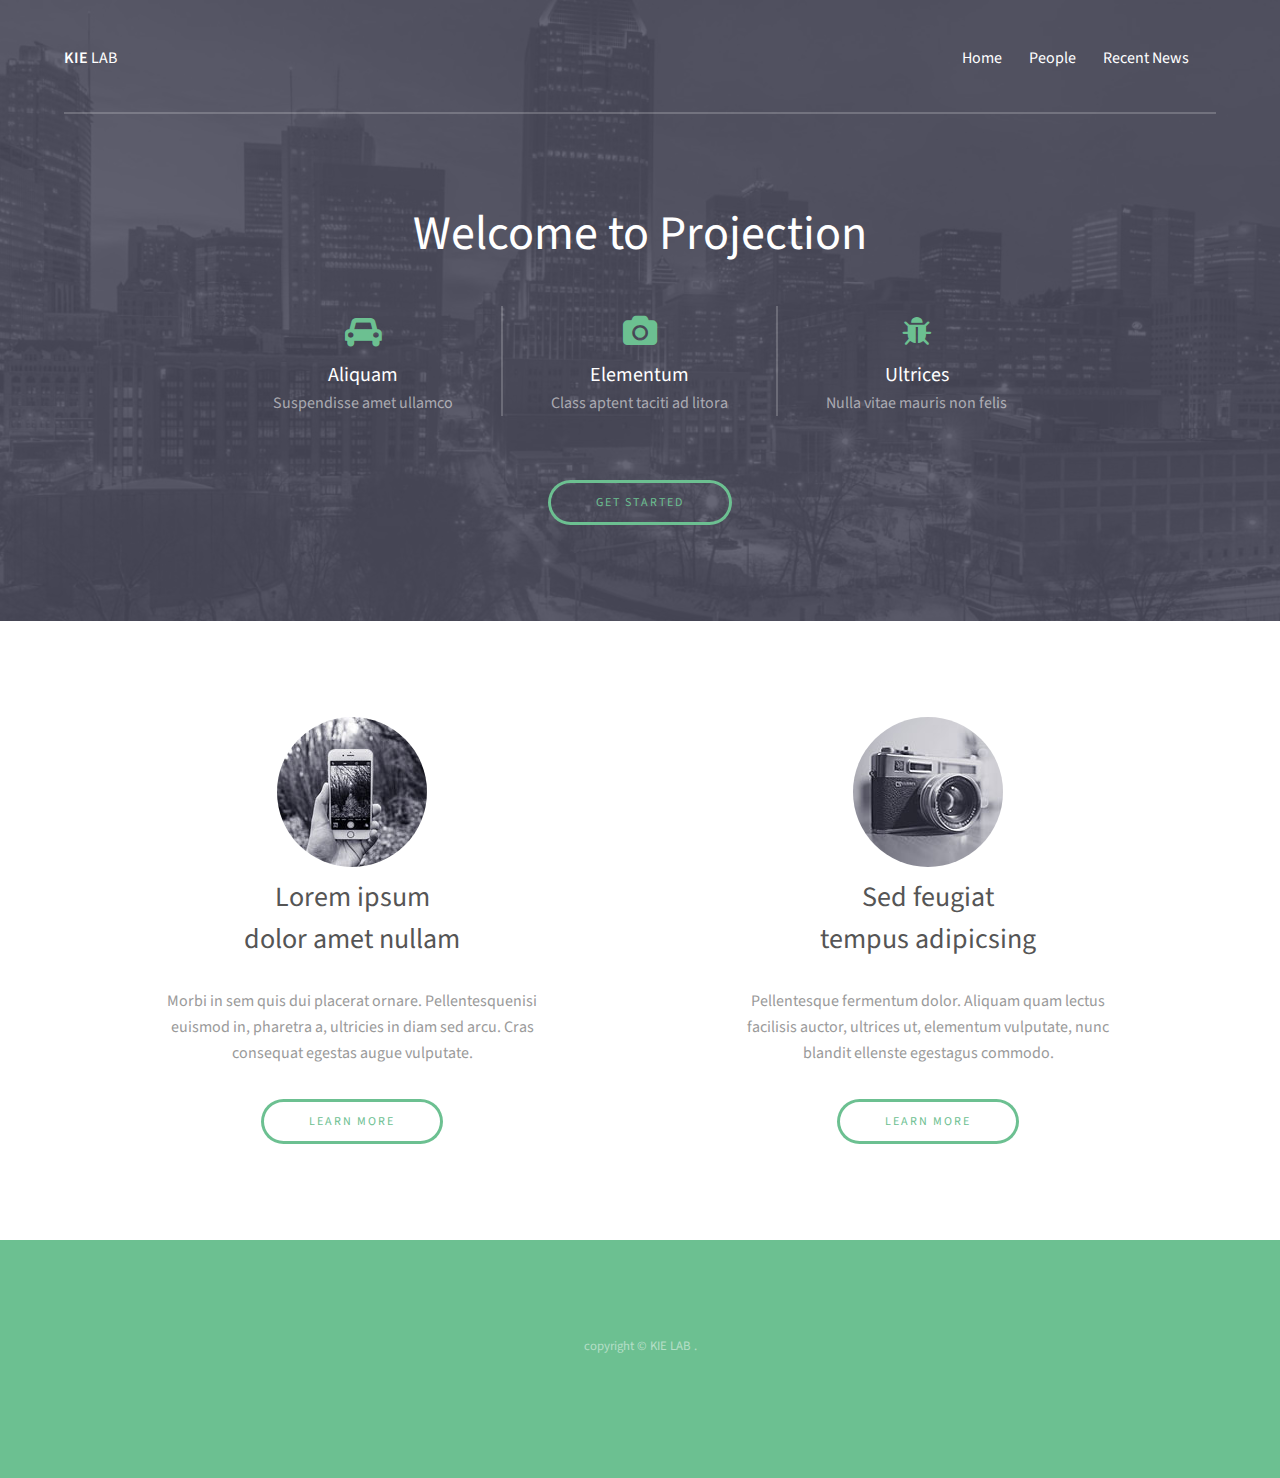
==== index.html @ b47447ee "first commit" ====
<!DOCTYPE HTML>
<!--
	Projection by TEMPLATED
	templated.co @templatedco
	Released for free under the Creative Commons Attribution 3.0 license (templated.co/license)
-->
<html>
	<head>
		<title>Projection by TEMPLATED</title>
		<meta charset="utf-8" />
		<meta name="viewport" content="width=device-width, initial-scale=1" />
		<link rel="stylesheet" href="assets/css/main.css" />
	</head>
	<body>

		<!-- Header -->
			<header id="header">
				<div class="inner">
					<a href="index.html" class="logo"><strong>KIE</strong> LAB</a>
					<nav id="nav">
						<a href="index.html">Home</a>
						<a href="generic.html">People</a>
						<a href="elements.html">Recent News</a>
						<a href="elements.html"></a>
					</nav>
					<a href="#navPanel" class="navPanelToggle"><span class="fa fa-bars"></span></a>
				</div>
			</header>

		<!-- Banner -->
			<section id="banner">
				<div class="inner">
					<header>
						<h1>Welcome to Projection</h1>
					</header>

					<div class="flex ">

						<div>
							<span class="icon fa-car"></span>
							<h3>Aliquam</h3>
							<p>Suspendisse amet ullamco</p>
						</div>

						<div>
							<span class="icon fa-camera"></span>
							<h3>Elementum</h3>
							<p>Class aptent taciti ad litora</p>
						</div>

						<div>
							<span class="icon fa-bug"></span>
							<h3>Ultrices</h3>
							<p>Nulla vitae mauris non felis</p>
						</div>

					</div>

					<footer>
						<a href="#" class="button">Get Started</a>
					</footer>
				</div>
			</section>


		<!-- Three -->
			<section id="three" class="wrapper align-center">
				<div class="inner">
					<div class="flex flex-2">
						<article>
							<div class="image round">
								<img src="images/pic01.jpg" alt="Pic 01" />
							</div>
							<header>
								<h3>Lorem ipsum<br /> dolor amet nullam</h3>
							</header>
							<p>Morbi in sem quis dui placerat ornare. Pellentesquenisi<br />euismod in, pharetra a, ultricies in diam sed arcu. Cras<br />consequat  egestas augue vulputate.</p>
							<footer>
								<a href="#" class="button">Learn More</a>
							</footer>
						</article>
						<article>
							<div class="image round">
								<img src="images/pic02.jpg" alt="Pic 02" />
							</div>
							<header>
								<h3>Sed feugiat<br /> tempus adipicsing</h3>
							</header>
							<p>Pellentesque fermentum dolor. Aliquam quam lectus<br />facilisis auctor, ultrices ut, elementum vulputate, nunc<br /> blandit ellenste egestagus commodo.</p>
							<footer>
								<a href="#" class="button">Learn More</a>
							</footer>
						</article>
					</div>
				</div>
			</section>

		<!-- Footer -->
			<footer id="footer">
				<div class="inner">
					<div class="copyright">
						copyright &copy; KIE LAB </a>.
					</div>

				</div>
			</footer>

		<!-- Scripts -->
			<script src="assets/js/jquery.min.js"></script>
			<script src="assets/js/skel.min.js"></script>
			<script src="assets/js/util.js"></script>
			<script src="assets/js/main.js"></script>

	</body>
</html>
---- assets/css/main.css ----
@charset "UTF-8";
@import url(font-awesome.min.css);
@import "https://fonts.googleapis.com/css?family=Source+Sans+Pro:300,400,600";

/*
	Projection by TEMPLATED
	templated.co @templatedco
	Released for free under the Creative Commons Attribution 3.0 license (templated.co/license)
*/

/* Reset */

	html, body, div, span, applet, object, iframe, h1, h2, h3, h4, h5, h6, p, blockquote, pre, a, abbr, acronym, address, big, cite, code, del, dfn, em, img, ins, kbd, q, s, samp, small, strike, strong, sub, sup, tt, var, b, u, i, center, dl, dt, dd, ol, ul, li, fieldset, form, label, legend, table, caption, tbody, tfoot, thead, tr, th, td, article, aside, canvas, details, embed, figure, figcaption, footer, header, hgroup, menu, nav, output, ruby, section, summary, time, mark, audio, video {
		margin: 0;
		padding: 0;
		border: 0;
		font-size: 100%;
		font: inherit;
		vertical-align: baseline;
	}

	article, aside, details, figcaption, figure, footer, header, hgroup, menu, nav, section {
		display: block;
	}

	body {
		line-height: 1;
	}

	ol, ul {
		list-style: none;
	}

	blockquote, q {
		quotes: none;
	}

	blockquote:before, blockquote:after, q:before, q:after {
		content: '';
		content: none;
	}

	table {
		border-collapse: collapse;
		border-spacing: 0;
	}

	body {
		-webkit-text-size-adjust: none;
	}

/* Box Model */

	*, *:before, *:after {
		-moz-box-sizing: border-box;
		-webkit-box-sizing: border-box;
		box-sizing: border-box;
	}

/* Containers */

	.container {
		margin-left: auto;
		margin-right: auto;
	}

	.container.\31 25\25 {
		width: 100%;
		max-width: 100em;
		min-width: 80em;
	}

	.container.\37 5\25 {
		width: 60em;
	}

	.container.\35 0\25 {
		width: 40em;
	}

	.container.\32 5\25 {
		width: 20em;
	}

	.container {
		width: 80em;
	}

	@media screen and (max-width: 1680px) {

		.container.\31 25\25 {
			width: 100%;
			max-width: 100em;
			min-width: 80em;
		}

		.container.\37 5\25 {
			width: 60em;
		}

		.container.\35 0\25 {
			width: 40em;
		}

		.container.\32 5\25 {
			width: 20em;
		}

		.container {
			width: 80em;
		}

	}

	@media screen and (max-width: 1280px) {

		.container.\31 25\25 {
			width: 100%;
			max-width: 81.25em;
			min-width: 65em;
		}

		.container.\37 5\25 {
			width: 48.75em;
		}

		.container.\35 0\25 {
			width: 32.5em;
		}

		.container.\32 5\25 {
			width: 16.25em;
		}

		.container {
			width: 65em;
		}

	}

	@media screen and (max-width: 980px) {

		.container.\31 25\25 {
			width: 100%;
			max-width: 112.5%;
			min-width: 90%;
		}

		.container.\37 5\25 {
			width: 67.5%;
		}

		.container.\35 0\25 {
			width: 45%;
		}

		.container.\32 5\25 {
			width: 22.5%;
		}

		.container {
			width: 90%;
		}

	}

	@media screen and (max-width: 736px) {

		.container.\31 25\25 {
			width: 100%;
			max-width: 112.5%;
			min-width: 90%;
		}

		.container.\37 5\25 {
			width: 67.5%;
		}

		.container.\35 0\25 {
			width: 45%;
		}

		.container.\32 5\25 {
			width: 22.5%;
		}

		.container {
			width: 90% !important;
		}

	}

	@media screen and (max-width: 480px) {

		.container.\31 25\25 {
			width: 100%;
			max-width: 112.5%;
			min-width: 90%;
		}

		.container.\37 5\25 {
			width: 67.5%;
		}

		.container.\35 0\25 {
			width: 45%;
		}

		.container.\32 5\25 {
			width: 22.5%;
		}

		.container {
			width: 90% !important;
		}

	}

/* Grid */

	.row {
		border-bottom: solid 1px transparent;
		-moz-box-sizing: border-box;
		-webkit-box-sizing: border-box;
		box-sizing: border-box;
	}

	.row > * {
		float: left;
		-moz-box-sizing: border-box;
		-webkit-box-sizing: border-box;
		box-sizing: border-box;
	}

	.row:after, .row:before {
		content: '';
		display: block;
		clear: both;
		height: 0;
	}

	.row.uniform > * > :first-child {
		margin-top: 0;
	}

	.row.uniform > * > :last-child {
		margin-bottom: 0;
	}

	.row.\30 \25 > * {
		padding: 0 0 0 0em;
	}

	.row.\30 \25 {
		margin: 0 0 -1px 0em;
	}

	.row.uniform.\30 \25 > * {
		padding: 0em 0 0 0em;
	}

	.row.uniform.\30 \25 {
		margin: 0em 0 -1px 0em;
	}

	.row > * {
		padding: 0 0 0 2em;
	}

	.row {
		margin: 0 0 -1px -2em;
	}

	.row.uniform > * {
		padding: 2em 0 0 2em;
	}

	.row.uniform {
		margin: -2em 0 -1px -2em;
	}

	.row.\32 00\25 > * {
		padding: 0 0 0 4em;
	}

	.row.\32 00\25 {
		margin: 0 0 -1px -4em;
	}

	.row.uniform.\32 00\25 > * {
		padding: 4em 0 0 4em;
	}

	.row.uniform.\32 00\25 {
		margin: -4em 0 -1px -4em;
	}

	.row.\31 50\25 > * {
		padding: 0 0 0 3em;
	}

	.row.\31 50\25 {
		margin: 0 0 -1px -3em;
	}

	.row.uniform.\31 50\25 > * {
		padding: 3em 0 0 3em;
	}

	.row.uniform.\31 50\25 {
		margin: -3em 0 -1px -3em;
	}

	.row.\35 0\25 > * {
		padding: 0 0 0 1em;
	}

	.row.\35 0\25 {
		margin: 0 0 -1px -1em;
	}

	.row.uniform.\35 0\25 > * {
		padding: 1em 0 0 1em;
	}

	.row.uniform.\35 0\25 {
		margin: -1em 0 -1px -1em;
	}

	.row.\32 5\25 > * {
		padding: 0 0 0 0.5em;
	}

	.row.\32 5\25 {
		margin: 0 0 -1px -0.5em;
	}

	.row.uniform.\32 5\25 > * {
		padding: 0.5em 0 0 0.5em;
	}

	.row.uniform.\32 5\25 {
		margin: -0.5em 0 -1px -0.5em;
	}

	.\31 2u, .\31 2u\24 {
		width: 100%;
		clear: none;
		margin-left: 0;
	}

	.\31 1u, .\31 1u\24 {
		width: 91.6666666667%;
		clear: none;
		margin-left: 0;
	}

	.\31 0u, .\31 0u\24 {
		width: 83.3333333333%;
		clear: none;
		margin-left: 0;
	}

	.\39 u, .\39 u\24 {
		width: 75%;
		clear: none;
		margin-left: 0;
	}

	.\38 u, .\38 u\24 {
		width: 66.6666666667%;
		clear: none;
		margin-left: 0;
	}

	.\37 u, .\37 u\24 {
		width: 58.3333333333%;
		clear: none;
		margin-left: 0;
	}

	.\36 u, .\36 u\24 {
		width: 50%;
		clear: none;
		margin-left: 0;
	}

	.\35 u, .\35 u\24 {
		width: 41.6666666667%;
		clear: none;
		margin-left: 0;
	}

	.\34 u, .\34 u\24 {
		width: 33.3333333333%;
		clear: none;
		margin-left: 0;
	}

	.\33 u, .\33 u\24 {
		width: 25%;
		clear: none;
		margin-left: 0;
	}

	.\32 u, .\32 u\24 {
		width: 16.6666666667%;
		clear: none;
		margin-left: 0;
	}

	.\31 u, .\31 u\24 {
		width: 8.3333333333%;
		clear: none;
		margin-left: 0;
	}

	.\31 2u\24 + *,
	.\31 1u\24 + *,
	.\31 0u\24 + *,
	.\39 u\24 + *,
	.\38 u\24 + *,
	.\37 u\24 + *,
	.\36 u\24 + *,
	.\35 u\24 + *,
	.\34 u\24 + *,
	.\33 u\24 + *,
	.\32 u\24 + *,
	.\31 u\24 + * {
		clear: left;
	}

	.\-11u {
		margin-left: 91.66667%;
	}

	.\-10u {
		margin-left: 83.33333%;
	}

	.\-9u {
		margin-left: 75%;
	}

	.\-8u {
		margin-left: 66.66667%;
	}

	.\-7u {
		margin-left: 58.33333%;
	}

	.\-6u {
		margin-left: 50%;
	}

	.\-5u {
		margin-left: 41.66667%;
	}

	.\-4u {
		margin-left: 33.33333%;
	}

	.\-3u {
		margin-left: 25%;
	}

	.\-2u {
		margin-left: 16.66667%;
	}

	.\-1u {
		margin-left: 8.33333%;
	}

	@media screen and (max-width: 1680px) {

		.row > * {
			padding: 0 0 0 2em;
		}

		.row {
			margin: 0 0 -1px -2em;
		}

		.row.uniform > * {
			padding: 2em 0 0 2em;
		}

		.row.uniform {
			margin: -2em 0 -1px -2em;
		}

		.row.\32 00\25 > * {
			padding: 0 0 0 4em;
		}

		.row.\32 00\25 {
			margin: 0 0 -1px -4em;
		}

		.row.uniform.\32 00\25 > * {
			padding: 4em 0 0 4em;
		}

		.row.uniform.\32 00\25 {
			margin: -4em 0 -1px -4em;
		}

		.row.\31 50\25 > * {
			padding: 0 0 0 3em;
		}

		.row.\31 50\25 {
			margin: 0 0 -1px -3em;
		}

		.row.uniform.\31 50\25 > * {
			padding: 3em 0 0 3em;
		}

		.row.uniform.\31 50\25 {
			margin: -3em 0 -1px -3em;
		}

		.row.\35 0\25 > * {
			padding: 0 0 0 1em;
		}

		.row.\35 0\25 {
			margin: 0 0 -1px -1em;
		}

		.row.uniform.\35 0\25 > * {
			padding: 1em 0 0 1em;
		}

		.row.uniform.\35 0\25 {
			margin: -1em 0 -1px -1em;
		}

		.row.\32 5\25 > * {
			padding: 0 0 0 0.5em;
		}

		.row.\32 5\25 {
			margin: 0 0 -1px -0.5em;
		}

		.row.uniform.\32 5\25 > * {
			padding: 0.5em 0 0 0.5em;
		}

		.row.uniform.\32 5\25 {
			margin: -0.5em 0 -1px -0.5em;
		}

		.\31 2u\28xlarge\29, .\31 2u\24\28xlarge\29 {
			width: 100%;
			clear: none;
			margin-left: 0;
		}

		.\31 1u\28xlarge\29, .\31 1u\24\28xlarge\29 {
			width: 91.6666666667%;
			clear: none;
			margin-left: 0;
		}

		.\31 0u\28xlarge\29, .\31 0u\24\28xlarge\29 {
			width: 83.3333333333%;
			clear: none;
			margin-left: 0;
		}

		.\39 u\28xlarge\29, .\39 u\24\28xlarge\29 {
			width: 75%;
			clear: none;
			margin-left: 0;
		}

		.\38 u\28xlarge\29, .\38 u\24\28xlarge\29 {
			width: 66.6666666667%;
			clear: none;
			margin-left: 0;
		}

		.\37 u\28xlarge\29, .\37 u\24\28xlarge\29 {
			width: 58.3333333333%;
			clear: none;
			margin-left: 0;
		}

		.\36 u\28xlarge\29, .\36 u\24\28xlarge\29 {
			width: 50%;
			clear: none;
			margin-left: 0;
		}

		.\35 u\28xlarge\29, .\35 u\24\28xlarge\29 {
			width: 41.6666666667%;
			clear: none;
			margin-left: 0;
		}

		.\34 u\28xlarge\29, .\34 u\24\28xlarge\29 {
			width: 33.3333333333%;
			clear: none;
			margin-left: 0;
		}

		.\33 u\28xlarge\29, .\33 u\24\28xlarge\29 {
			width: 25%;
			clear: none;
			margin-left: 0;
		}

		.\32 u\28xlarge\29, .\32 u\24\28xlarge\29 {
			width: 16.6666666667%;
			clear: none;
			margin-left: 0;
		}

		.\31 u\28xlarge\29, .\31 u\24\28xlarge\29 {
			width: 8.3333333333%;
			clear: none;
			margin-left: 0;
		}

		.\31 2u\24\28xlarge\29 + *,
		.\31 1u\24\28xlarge\29 + *,
		.\31 0u\24\28xlarge\29 + *,
		.\39 u\24\28xlarge\29 + *,
		.\38 u\24\28xlarge\29 + *,
		.\37 u\24\28xlarge\29 + *,
		.\36 u\24\28xlarge\29 + *,
		.\35 u\24\28xlarge\29 + *,
		.\34 u\24\28xlarge\29 + *,
		.\33 u\24\28xlarge\29 + *,
		.\32 u\24\28xlarge\29 + *,
		.\31 u\24\28xlarge\29 + * {
			clear: left;
		}

		.\-11u\28xlarge\29 {
			margin-left: 91.66667%;
		}

		.\-10u\28xlarge\29 {
			margin-left: 83.33333%;
		}

		.\-9u\28xlarge\29 {
			margin-left: 75%;
		}

		.\-8u\28xlarge\29 {
			margin-left: 66.66667%;
		}

		.\-7u\28xlarge\29 {
			margin-left: 58.33333%;
		}

		.\-6u\28xlarge\29 {
			margin-left: 50%;
		}

		.\-5u\28xlarge\29 {
			margin-left: 41.66667%;
		}

		.\-4u\28xlarge\29 {
			margin-left: 33.33333%;
		}

		.\-3u\28xlarge\29 {
			margin-left: 25%;
		}

		.\-2u\28xlarge\29 {
			margin-left: 16.66667%;
		}

		.\-1u\28xlarge\29 {
			margin-left: 8.33333%;
		}

	}

	@media screen and (max-width: 1280px) {

		.row > * {
			padding: 0 0 0 1.5em;
		}

		.row {
			margin: 0 0 -1px -1.5em;
		}

		.row.uniform > * {
			padding: 1.5em 0 0 1.5em;
		}

		.row.uniform {
			margin: -1.5em 0 -1px -1.5em;
		}

		.row.\32 00\25 > * {
			padding: 0 0 0 3em;
		}

		.row.\32 00\25 {
			margin: 0 0 -1px -3em;
		}

		.row.uniform.\32 00\25 > * {
			padding: 3em 0 0 3em;
		}

		.row.uniform.\32 00\25 {
			margin: -3em 0 -1px -3em;
		}

		.row.\31 50\25 > * {
			padding: 0 0 0 2.25em;
		}

		.row.\31 50\25 {
			margin: 0 0 -1px -2.25em;
		}

		.row.uniform.\31 50\25 > * {
			padding: 2.25em 0 0 2.25em;
		}

		.row.uniform.\31 50\25 {
			margin: -2.25em 0 -1px -2.25em;
		}

		.row.\35 0\25 > * {
			padding: 0 0 0 0.75em;
		}

		.row.\35 0\25 {
			margin: 0 0 -1px -0.75em;
		}

		.row.uniform.\35 0\25 > * {
			padding: 0.75em 0 0 0.75em;
		}

		.row.uniform.\35 0\25 {
			margin: -0.75em 0 -1px -0.75em;
		}

		.row.\32 5\25 > * {
			padding: 0 0 0 0.375em;
		}

		.row.\32 5\25 {
			margin: 0 0 -1px -0.375em;
		}

		.row.uniform.\32 5\25 > * {
			padding: 0.375em 0 0 0.375em;
		}

		.row.uniform.\32 5\25 {
			margin: -0.375em 0 -1px -0.375em;
		}

		.\31 2u\28large\29, .\31 2u\24\28large\29 {
			width: 100%;
			clear: none;
			margin-left: 0;
		}

		.\31 1u\28large\29, .\31 1u\24\28large\29 {
			width: 91.6666666667%;
			clear: none;
			margin-left: 0;
		}

		.\31 0u\28large\29, .\31 0u\24\28large\29 {
			width: 83.3333333333%;
			clear: none;
			margin-left: 0;
		}

		.\39 u\28large\29, .\39 u\24\28large\29 {
			width: 75%;
			clear: none;
			margin-left: 0;
		}

		.\38 u\28large\29, .\38 u\24\28large\29 {
			width: 66.6666666667%;
			clear: none;
			margin-left: 0;
		}

		.\37 u\28large\29, .\37 u\24\28large\29 {
			width: 58.3333333333%;
			clear: none;
			margin-left: 0;
		}

		.\36 u\28large\29, .\36 u\24\28large\29 {
			width: 50%;
			clear: none;
			margin-left: 0;
		}

		.\35 u\28large\29, .\35 u\24\28large\29 {
			width: 41.6666666667%;
			clear: none;
			margin-left: 0;
		}

		.\34 u\28large\29, .\34 u\24\28large\29 {
			width: 33.3333333333%;
			clear: none;
			margin-left: 0;
		}

		.\33 u\28large\29, .\33 u\24\28large\29 {
			width: 25%;
			clear: none;
			margin-left: 0;
		}

		.\32 u\28large\29, .\32 u\24\28large\29 {
			width: 16.6666666667%;
			clear: none;
			margin-left: 0;
		}

		.\31 u\28large\29, .\31 u\24\28large\29 {
			width: 8.3333333333%;
			clear: none;
			margin-left: 0;
		}

		.\31 2u\24\28large\29 + *,
		.\31 1u\24\28large\29 + *,
		.\31 0u\24\28large\29 + *,
		.\39 u\24\28large\29 + *,
		.\38 u\24\28large\29 + *,
		.\37 u\24\28large\29 + *,
		.\36 u\24\28large\29 + *,
		.\35 u\24\28large\29 + *,
		.\34 u\24\28large\29 + *,
		.\33 u\24\28large\29 + *,
		.\32 u\24\28large\29 + *,
		.\31 u\24\28large\29 + * {
			clear: left;
		}

		.\-11u\28large\29 {
			margin-left: 91.66667%;
		}

		.\-10u\28large\29 {
			margin-left: 83.33333%;
		}

		.\-9u\28large\29 {
			margin-left: 75%;
		}

		.\-8u\28large\29 {
			margin-left: 66.66667%;
		}

		.\-7u\28large\29 {
			margin-left: 58.33333%;
		}

		.\-6u\28large\29 {
			margin-left: 50%;
		}

		.\-5u\28large\29 {
			margin-left: 41.66667%;
		}

		.\-4u\28large\29 {
			margin-left: 33.33333%;
		}

		.\-3u\28large\29 {
			margin-left: 25%;
		}

		.\-2u\28large\29 {
			margin-left: 16.66667%;
		}

		.\-1u\28large\29 {
			margin-left: 8.33333%;
		}

	}

	@media screen and (max-width: 980px) {

		.row > * {
			padding: 0 0 0 1.5em;
		}

		.row {
			margin: 0 0 -1px -1.5em;
		}

		.row.uniform > * {
			padding: 1.5em 0 0 1.5em;
		}

		.row.uniform {
			margin: -1.5em 0 -1px -1.5em;
		}

		.row.\32 00\25 > * {
			padding: 0 0 0 3em;
		}

		.row.\32 00\25 {
			margin: 0 0 -1px -3em;
		}

		.row.uniform.\32 00\25 > * {
			padding: 3em 0 0 3em;
		}

		.row.uniform.\32 00\25 {
			margin: -3em 0 -1px -3em;
		}

		.row.\31 50\25 > * {
			padding: 0 0 0 2.25em;
		}

		.row.\31 50\25 {
			margin: 0 0 -1px -2.25em;
		}

		.row.uniform.\31 50\25 > * {
			padding: 2.25em 0 0 2.25em;
		}

		.row.uniform.\31 50\25 {
			margin: -2.25em 0 -1px -2.25em;
		}

		.row.\35 0\25 > * {
			padding: 0 0 0 0.75em;
		}

		.row.\35 0\25 {
			margin: 0 0 -1px -0.75em;
		}

		.row.uniform.\35 0\25 > * {
			padding: 0.75em 0 0 0.75em;
		}

		.row.uniform.\35 0\25 {
			margin: -0.75em 0 -1px -0.75em;
		}

		.row.\32 5\25 > * {
			padding: 0 0 0 0.375em;
		}

		.row.\32 5\25 {
			margin: 0 0 -1px -0.375em;
		}

		.row.uniform.\32 5\25 > * {
			padding: 0.375em 0 0 0.375em;
		}

		.row.uniform.\32 5\25 {
			margin: -0.375em 0 -1px -0.375em;
		}

		.\31 2u\28medium\29, .\31 2u\24\28medium\29 {
			width: 100%;
			clear: none;
			margin-left: 0;
		}

		.\31 1u\28medium\29, .\31 1u\24\28medium\29 {
			width: 91.6666666667%;
			clear: none;
			margin-left: 0;
		}

		.\31 0u\28medium\29, .\31 0u\24\28medium\29 {
			width: 83.3333333333%;
			clear: none;
			margin-left: 0;
		}

		.\39 u\28medium\29, .\39 u\24\28medium\29 {
			width: 75%;
			clear: none;
			margin-left: 0;
		}

		.\38 u\28medium\29, .\38 u\24\28medium\29 {
			width: 66.6666666667%;
			clear: none;
			margin-left: 0;
		}

		.\37 u\28medium\29, .\37 u\24\28medium\29 {
			width: 58.3333333333%;
			clear: none;
			margin-left: 0;
		}

		.\36 u\28medium\29, .\36 u\24\28medium\29 {
			width: 50%;
			clear: none;
			margin-left: 0;
		}

		.\35 u\28medium\29, .\35 u\24\28medium\29 {
			width: 41.6666666667%;
			clear: none;
			margin-left: 0;
		}

		.\34 u\28medium\29, .\34 u\24\28medium\29 {
			width: 33.3333333333%;
			clear: none;
			margin-left: 0;
		}

		.\33 u\28medium\29, .\33 u\24\28medium\29 {
			width: 25%;
			clear: none;
			margin-left: 0;
		}

		.\32 u\28medium\29, .\32 u\24\28medium\29 {
			width: 16.6666666667%;
			clear: none;
			margin-left: 0;
		}

		.\31 u\28medium\29, .\31 u\24\28medium\29 {
			width: 8.3333333333%;
			clear: none;
			margin-left: 0;
		}

		.\31 2u\24\28medium\29 + *,
		.\31 1u\24\28medium\29 + *,
		.\31 0u\24\28medium\29 + *,
		.\39 u\24\28medium\29 + *,
		.\38 u\24\28medium\29 + *,
		.\37 u\24\28medium\29 + *,
		.\36 u\24\28medium\29 + *,
		.\35 u\24\28medium\29 + *,
		.\34 u\24\28medium\29 + *,
		.\33 u\24\28medium\29 + *,
		.\32 u\24\28medium\29 + *,
		.\31 u\24\28medium\29 + * {
			clear: left;
		}

		.\-11u\28medium\29 {
			margin-left: 91.66667%;
		}

		.\-10u\28medium\29 {
			margin-left: 83.33333%;
		}

		.\-9u\28medium\29 {
			margin-left: 75%;
		}

		.\-8u\28medium\29 {
			margin-left: 66.66667%;
		}

		.\-7u\28medium\29 {
			margin-left: 58.33333%;
		}

		.\-6u\28medium\29 {
			margin-left: 50%;
		}

		.\-5u\28medium\29 {
			margin-left: 41.66667%;
		}

		.\-4u\28medium\29 {
			margin-left: 33.33333%;
		}

		.\-3u\28medium\29 {
			margin-left: 25%;
		}

		.\-2u\28medium\29 {
			margin-left: 16.66667%;
		}

		.\-1u\28medium\29 {
			margin-left: 8.33333%;
		}

	}

	@media screen and (max-width: 736px) {

		.row > * {
			padding: 0 0 0 1.25em;
		}

		.row {
			margin: 0 0 -1px -1.25em;
		}

		.row.uniform > * {
			padding: 1.25em 0 0 1.25em;
		}

		.row.uniform {
			margin: -1.25em 0 -1px -1.25em;
		}

		.row.\32 00\25 > * {
			padding: 0 0 0 2.5em;
		}

		.row.\32 00\25 {
			margin: 0 0 -1px -2.5em;
		}

		.row.uniform.\32 00\25 > * {
			padding: 2.5em 0 0 2.5em;
		}

		.row.uniform.\32 00\25 {
			margin: -2.5em 0 -1px -2.5em;
		}

		.row.\31 50\25 > * {
			padding: 0 0 0 1.875em;
		}

		.row.\31 50\25 {
			margin: 0 0 -1px -1.875em;
		}

		.row.uniform.\31 50\25 > * {
			padding: 1.875em 0 0 1.875em;
		}

		.row.uniform.\31 50\25 {
			margin: -1.875em 0 -1px -1.875em;
		}

		.row.\35 0\25 > * {
			padding: 0 0 0 0.625em;
		}

		.row.\35 0\25 {
			margin: 0 0 -1px -0.625em;
		}

		.row.uniform.\35 0\25 > * {
			padding: 0.625em 0 0 0.625em;
		}

		.row.uniform.\35 0\25 {
			margin: -0.625em 0 -1px -0.625em;
		}

		.row.\32 5\25 > * {
			padding: 0 0 0 0.3125em;
		}

		.row.\32 5\25 {
			margin: 0 0 -1px -0.3125em;
		}

		.row.uniform.\32 5\25 > * {
			padding: 0.3125em 0 0 0.3125em;
		}

		.row.uniform.\32 5\25 {
			margin: -0.3125em 0 -1px -0.3125em;
		}

		.\31 2u\28small\29, .\31 2u\24\28small\29 {
			width: 100%;
			clear: none;
			margin-left: 0;
		}

		.\31 1u\28small\29, .\31 1u\24\28small\29 {
			width: 91.6666666667%;
			clear: none;
			margin-left: 0;
		}

		.\31 0u\28small\29, .\31 0u\24\28small\29 {
			width: 83.3333333333%;
			clear: none;
			margin-left: 0;
		}

		.\39 u\28small\29, .\39 u\24\28small\29 {
			width: 75%;
			clear: none;
			margin-left: 0;
		}

		.\38 u\28small\29, .\38 u\24\28small\29 {
			width: 66.6666666667%;
			clear: none;
			margin-left: 0;
		}

		.\37 u\28small\29, .\37 u\24\28small\29 {
			width: 58.3333333333%;
			clear: none;
			margin-left: 0;
		}

		.\36 u\28small\29, .\36 u\24\28small\29 {
			width: 50%;
			clear: none;
			margin-left: 0;
		}

		.\35 u\28small\29, .\35 u\24\28small\29 {
			width: 41.6666666667%;
			clear: none;
			margin-left: 0;
		}

		.\34 u\28small\29, .\34 u\24\28small\29 {
			width: 33.3333333333%;
			clear: none;
			margin-left: 0;
		}

		.\33 u\28small\29, .\33 u\24\28small\29 {
			width: 25%;
			clear: none;
			margin-left: 0;
		}

		.\32 u\28small\29, .\32 u\24\28small\29 {
			width: 16.6666666667%;
			clear: none;
			margin-left: 0;
		}

		.\31 u\28small\29, .\31 u\24\28small\29 {
			width: 8.3333333333%;
			clear: none;
			margin-left: 0;
		}

		.\31 2u\24\28small\29 + *,
		.\31 1u\24\28small\29 + *,
		.\31 0u\24\28small\29 + *,
		.\39 u\24\28small\29 + *,
		.\38 u\24\28small\29 + *,
		.\37 u\24\28small\29 + *,
		.\36 u\24\28small\29 + *,
		.\35 u\24\28small\29 + *,
		.\34 u\24\28small\29 + *,
		.\33 u\24\28small\29 + *,
		.\32 u\24\28small\29 + *,
		.\31 u\24\28small\29 + * {
			clear: left;
		}

		.\-11u\28small\29 {
			margin-left: 91.66667%;
		}

		.\-10u\28small\29 {
			margin-left: 83.33333%;
		}

		.\-9u\28small\29 {
			margin-left: 75%;
		}

		.\-8u\28small\29 {
			margin-left: 66.66667%;
		}

		.\-7u\28small\29 {
			margin-left: 58.33333%;
		}

		.\-6u\28small\29 {
			margin-left: 50%;
		}

		.\-5u\28small\29 {
			margin-left: 41.66667%;
		}

		.\-4u\28small\29 {
			margin-left: 33.33333%;
		}

		.\-3u\28small\29 {
			margin-left: 25%;
		}

		.\-2u\28small\29 {
			margin-left: 16.66667%;
		}

		.\-1u\28small\29 {
			margin-left: 8.33333%;
		}

	}

	@media screen and (max-width: 480px) {

		.row > * {
			padding: 0 0 0 1.25em;
		}

		.row {
			margin: 0 0 -1px -1.25em;
		}

		.row.uniform > * {
			padding: 1.25em 0 0 1.25em;
		}

		.row.uniform {
			margin: -1.25em 0 -1px -1.25em;
		}

		.row.\32 00\25 > * {
			padding: 0 0 0 2.5em;
		}

		.row.\32 00\25 {
			margin: 0 0 -1px -2.5em;
		}

		.row.uniform.\32 00\25 > * {
			padding: 2.5em 0 0 2.5em;
		}

		.row.uniform.\32 00\25 {
			margin: -2.5em 0 -1px -2.5em;
		}

		.row.\31 50\25 > * {
			padding: 0 0 0 1.875em;
		}

		.row.\31 50\25 {
			margin: 0 0 -1px -1.875em;
		}

		.row.uniform.\31 50\25 > * {
			padding: 1.875em 0 0 1.875em;
		}

		.row.uniform.\31 50\25 {
			margin: -1.875em 0 -1px -1.875em;
		}

		.row.\35 0\25 > * {
			padding: 0 0 0 0.625em;
		}

		.row.\35 0\25 {
			margin: 0 0 -1px -0.625em;
		}

		.row.uniform.\35 0\25 > * {
			padding: 0.625em 0 0 0.625em;
		}

		.row.uniform.\35 0\25 {
			margin: -0.625em 0 -1px -0.625em;
		}

		.row.\32 5\25 > * {
			padding: 0 0 0 0.3125em;
		}

		.row.\32 5\25 {
			margin: 0 0 -1px -0.3125em;
		}

		.row.uniform.\32 5\25 > * {
			padding: 0.3125em 0 0 0.3125em;
		}

		.row.uniform.\32 5\25 {
			margin: -0.3125em 0 -1px -0.3125em;
		}

		.\31 2u\28xsmall\29, .\31 2u\24\28xsmall\29 {
			width: 100%;
			clear: none;
			margin-left: 0;
		}

		.\31 1u\28xsmall\29, .\31 1u\24\28xsmall\29 {
			width: 91.6666666667%;
			clear: none;
			margin-left: 0;
		}

		.\31 0u\28xsmall\29, .\31 0u\24\28xsmall\29 {
			width: 83.3333333333%;
			clear: none;
			margin-left: 0;
		}

		.\39 u\28xsmall\29, .\39 u\24\28xsmall\29 {
			width: 75%;
			clear: none;
			margin-left: 0;
		}

		.\38 u\28xsmall\29, .\38 u\24\28xsmall\29 {
			width: 66.6666666667%;
			clear: none;
			margin-left: 0;
		}

		.\37 u\28xsmall\29, .\37 u\24\28xsmall\29 {
			width: 58.3333333333%;
			clear: none;
			margin-left: 0;
		}

		.\36 u\28xsmall\29, .\36 u\24\28xsmall\29 {
			width: 50%;
			clear: none;
			margin-left: 0;
		}

		.\35 u\28xsmall\29, .\35 u\24\28xsmall\29 {
			width: 41.6666666667%;
			clear: none;
			margin-left: 0;
		}

		.\34 u\28xsmall\29, .\34 u\24\28xsmall\29 {
			width: 33.3333333333%;
			clear: none;
			margin-left: 0;
		}

		.\33 u\28xsmall\29, .\33 u\24\28xsmall\29 {
			width: 25%;
			clear: none;
			margin-left: 0;
		}

		.\32 u\28xsmall\29, .\32 u\24\28xsmall\29 {
			width: 16.6666666667%;
			clear: none;
			margin-left: 0;
		}

		.\31 u\28xsmall\29, .\31 u\24\28xsmall\29 {
			width: 8.3333333333%;
			clear: none;
			margin-left: 0;
		}

		.\31 2u\24\28xsmall\29 + *,
		.\31 1u\24\28xsmall\29 + *,
		.\31 0u\24\28xsmall\29 + *,
		.\39 u\24\28xsmall\29 + *,
		.\38 u\24\28xsmall\29 + *,
		.\37 u\24\28xsmall\29 + *,
		.\36 u\24\28xsmall\29 + *,
		.\35 u\24\28xsmall\29 + *,
		.\34 u\24\28xsmall\29 + *,
		.\33 u\24\28xsmall\29 + *,
		.\32 u\24\28xsmall\29 + *,
		.\31 u\24\28xsmall\29 + * {
			clear: left;
		}

		.\-11u\28xsmall\29 {
			margin-left: 91.66667%;
		}

		.\-10u\28xsmall\29 {
			margin-left: 83.33333%;
		}

		.\-9u\28xsmall\29 {
			margin-left: 75%;
		}

		.\-8u\28xsmall\29 {
			margin-left: 66.66667%;
		}

		.\-7u\28xsmall\29 {
			margin-left: 58.33333%;
		}

		.\-6u\28xsmall\29 {
			margin-left: 50%;
		}

		.\-5u\28xsmall\29 {
			margin-left: 41.66667%;
		}

		.\-4u\28xsmall\29 {
			margin-left: 33.33333%;
		}

		.\-3u\28xsmall\29 {
			margin-left: 25%;
		}

		.\-2u\28xsmall\29 {
			margin-left: 16.66667%;
		}

		.\-1u\28xsmall\29 {
			margin-left: 8.33333%;
		}

	}

/* Basic */

	@-ms-viewport {
		width: device-width;
	}

	body {
		-ms-overflow-style: scrollbar;
	}

	@media screen and (max-width: 480px) {

		html, body {
			min-width: 320px;
		}

	}

	body {
		background: #fff;
	}

		body.is-loading *, body.is-loading *:before, body.is-loading *:after {
			-moz-animation: none !important;
			-webkit-animation: none !important;
			-ms-animation: none !important;
			animation: none !important;
			-moz-transition: none !important;
			-webkit-transition: none !important;
			-ms-transition: none !important;
			transition: none !important;
		}

/* Type */

	body, input, select, textarea {
		color: #9a9a9a;
		font-family: "Source Sans Pro", Arial, Helvetica, sans-serif;
		font-size: 14pt;
		font-weight: 400;
		line-height: 1.65;
	}

		@media screen and (max-width: 1680px) {

			body, input, select, textarea {
				font-size: 12pt;
			}

		}

		@media screen and (max-width: 1280px) {

			body, input, select, textarea {
				font-size: 12pt;
			}

		}

		@media screen and (max-width: 980px) {

			body, input, select, textarea {
				font-size: 12pt;
			}

		}

		@media screen and (max-width: 736px) {

			body, input, select, textarea {
				font-size: 12pt;
			}

		}

		@media screen and (max-width: 480px) {

			body, input, select, textarea {
				font-size: 12pt;
			}

		}

	a {
		color: #6cc091;
		text-decoration: underline;
	}

		a:hover {
			text-decoration: none;
		}

	strong, b {
		color: #555;
		font-weight: 600;
	}

	em, i {
		font-style: italic;
	}

	p {
		margin: 0 0 2em 0;
	}

	h1, h2, h3, h4, h5, h6 {
		color: #555;
		font-weight: 400;
		line-height: 1.5;
		margin: 0 0 1em 0;
	}

		h1 a, h2 a, h3 a, h4 a, h5 a, h6 a {
			color: inherit;
			text-decoration: none;
		}

	h2 {
		font-size: 1.85em;
		font-weight: 300;
	}

	h3 {
		font-size: 1.75em;
	}

		@media screen and (max-width: 480px) {

			h3 {
				font-size: 1.25em;
			}

		}

	h4 {
		font-size: 1.5em;
	}

	h5 {
		font-size: 0.9em;
	}

	h6 {
		font-size: 0.7em;
	}

	sub {
		font-size: 0.8em;
		position: relative;
		top: 0.5em;
	}

	sup {
		font-size: 0.8em;
		position: relative;
		top: -0.5em;
	}

	blockquote {
		border-left: solid 4px #dbdbdb;
		font-style: italic;
		margin: 0 0 2em 0;
		padding: 0.5em 0 0.5em 2em;
	}

	code {
		background: rgba(144, 144, 144, 0.075);
		border-radius: 0;
		border: solid 1px #dbdbdb;
		font-family: "Courier New", monospace;
		font-size: 0.9em;
		margin: 0 0.25em;
		padding: 0.25em 0.65em;
	}

	pre {
		-webkit-overflow-scrolling: touch;
		font-family: "Courier New", monospace;
		font-size: 0.9em;
		margin: 0 0 2em 0;
	}

		pre code {
			display: block;
			line-height: 1.75;
			padding: 1em 1.5em;
			overflow-x: auto;
		}

	hr {
		border: 0;
		border-bottom: solid 1px #dbdbdb;
		margin: 2em 0;
	}

		hr.major {
			margin: 3em 0;
		}

	.align-left {
		text-align: left;
	}

	.align-center {
		text-align: center;
	}

	.align-right {
		text-align: right;
	}

	.inner {
		max-width: 75em;
		margin: 0 auto;
	}

		@media screen and (max-width: 1280px) {

			.inner {
				max-width: 90%;
			}

		}

		@media screen and (max-width: 480px) {

			.inner {
				max-width: 90%;
			}

		}

/* Section/Article */

	section.special, article.special {
		text-align: center;
	}

		section.special article, article.special article {
			text-align: left;
		}

	section.wrapper, article.wrapper {
		padding: 6em 0;
	}

		section.wrapper header, article.wrapper header {
			margin-bottom: 4em;
		}

			section.wrapper header h2, article.wrapper header h2 {
				font-size: 2.75em;
				margin: 0 0 .5em 0;
			}

			section.wrapper header p, article.wrapper header p {
				font-size: 1em;
			}

		section.wrapper article header, article.wrapper article header {
			margin: 0;
		}

		@media screen and (max-width: 980px) {

			section.wrapper, article.wrapper {
				padding: 4em 0;
			}

		}

		@media screen and (max-width: 736px) {

			section.wrapper, article.wrapper {
				padding: 3em 0;
			}

				section.wrapper header, article.wrapper header {
					margin-bottom: 2em;
				}

					section.wrapper header h2, article.wrapper header h2 {
						font-size: 2em;
					}

					section.wrapper header p, article.wrapper header p {
						font-size: .9em;
					}

		}

		@media screen and (max-width: 480px) {

			section.wrapper article, article.wrapper article {
				text-align: center;
			}

		}

	header p {
		color: #bbb;
		position: relative;
		margin: 0 0 1.5em 0;
	}

	header h2 + p {
		font-size: 1.25em;
		margin-top: -1em;
	}

	header h3 + p {
		font-size: 1.1em;
		margin-top: -0.8em;
	}

	header h4 + p,
	header h5 + p,
	header h6 + p {
		font-size: 0.9em;
		margin-top: -0.6em;
	}

/* Flex */

	.flex {
		display: -ms-flexbox;
		-ms-flex-wrap: wrap;
		-ms-flex-pack: justify;
		-moz-justify-content: space-between;
		-webkit-justify-content: space-between;
		-ms-justify-content: space-between;
		justify-content: space-between;
		display: -moz-flex;
		display: -webkit-flex;
		display: -ms-flex;
		display: flex;
		-moz-flex-wrap: wrap;
		-webkit-flex-wrap: wrap;
		-ms-flex-wrap: wrap;
		flex-wrap: wrap;
		width: 100%;
	}

		.flex.flex-2 {
			-moz-justify-content: space-between;
			-webkit-justify-content: space-between;
			-ms-justify-content: space-between;
			justify-content: space-between;
		}

			.flex.flex-2 article {
				width: 50%;
			}

		@media screen and (max-width: 980px) {

			.flex.flex-2 article {
				width: 100%;
				margin-bottom: 3em;
			}

				.flex.flex-2 article:last-child {
					margin-bottom: 0;
				}

		}

		@media screen and (max-width: 480px) {

			.flex.flex-2 br {
				display: none;
			}

		}

/* Form */

	form {
		margin: 0 0 2em 0;
	}

		form .field {
			margin-bottom: 1.5em;
		}

			form .field.half {
				display: inline-block;
				width: 48%;
			}

				form .field.half.first {
					margin-right: 3%;
				}

		@media screen and (max-width: 980px) {

			form .field.half {
				display: block;
				width: 100%;
			}

				form .field.half.first {
					margin-right: 0;
				}

		}

	label {
		color: #555;
		display: block;
		font-size: 0.9em;
		font-weight: 600;
		margin: 0 0 1em 0;
	}

	input[type="text"],
	input[type="password"],
	input[type="email"],
	input[type="tel"],
	select,
	textarea {
		-moz-appearance: none;
		-webkit-appearance: none;
		-ms-appearance: none;
		appearance: none;
		background: #6cc091;
		border-radius: 10px;
		border: none;
		border: solid 2px #8dcca9;
		color: #fff;
		display: block;
		outline: 0;
		padding: 0 1em;
		text-decoration: none;
		width: 100%;
	}

		input[type="text"]:invalid,
		input[type="password"]:invalid,
		input[type="email"]:invalid,
		input[type="tel"]:invalid,
		select:invalid,
		textarea:invalid {
			box-shadow: none;
		}

		input[type="text"]:focus,
		input[type="password"]:focus,
		input[type="email"]:focus,
		input[type="tel"]:focus,
		select:focus,
		textarea:focus {
			border-color: #4bae77;
			box-shadow: 0 0 0 1px #4bae77;
		}

	.select-wrapper {
		text-decoration: none;
		display: block;
		position: relative;
	}

		.select-wrapper:before {
			content: "";
			-moz-osx-font-smoothing: grayscale;
			-webkit-font-smoothing: antialiased;
			font-family: FontAwesome;
			font-style: normal;
			font-weight: normal;
			text-transform: none !important;
		}

		.select-wrapper:before {
			color: #fff;
			display: block;
			height: 2.75em;
			line-height: 2.75em;
			pointer-events: none;
			position: absolute;
			right: 0;
			text-align: center;
			top: 0;
			width: 2.75em;
		}

		.select-wrapper select::-ms-expand {
			display: none;
		}

	input[type="text"],
	input[type="password"],
	input[type="email"],
	select {
		height: 2.75em;
	}

	textarea {
		padding: 0.75em 1em;
	}

	input[type="checkbox"],
	input[type="radio"] {
		-moz-appearance: none;
		-webkit-appearance: none;
		-ms-appearance: none;
		appearance: none;
		display: block;
		float: left;
		margin-right: -2em;
		opacity: 0;
		width: 1em;
		z-index: -1;
	}

		input[type="checkbox"] + label,
		input[type="radio"] + label {
			text-decoration: none;
			color: #9a9a9a;
			cursor: pointer;
			display: inline-block;
			font-size: 1em;
			font-weight: 400;
			padding-left: 2.4em;
			padding-right: 0.75em;
			position: relative;
		}

			input[type="checkbox"] + label:before,
			input[type="radio"] + label:before {
				-moz-osx-font-smoothing: grayscale;
				-webkit-font-smoothing: antialiased;
				font-family: FontAwesome;
				font-style: normal;
				font-weight: normal;
				text-transform: none !important;
			}

			input[type="checkbox"] + label:before,
			input[type="radio"] + label:before {
				background: rgba(144, 144, 144, 0.075);
				border-radius: 0;
				border: solid 1px #8dcca9;
				content: '';
				display: inline-block;
				height: 1.65em;
				left: 0;
				line-height: 1.58125em;
				position: absolute;
				text-align: center;
				top: 0;
				width: 1.65em;
			}

		input[type="checkbox"]:checked + label:before,
		input[type="radio"]:checked + label:before {
			background: #6cc091;
			border-color: #6cc091;
			color: #ffffff;
			content: '\f00c';
		}

		input[type="checkbox"]:focus + label:before,
		input[type="radio"]:focus + label:before {
			border-color: #6cc091;
			box-shadow: 0 0 0 1px #6cc091;
		}

	input[type="checkbox"] + label:before {
		border-radius: 0;
	}

	input[type="radio"] + label:before {
		border-radius: 100%;
	}

	::-webkit-input-placeholder {
		color: #c4e5d3 !important;
		opacity: 1.0;
	}

	:-moz-placeholder {
		color: #c4e5d3 !important;
		opacity: 1.0;
	}

	::-moz-placeholder {
		color: #c4e5d3 !important;
		opacity: 1.0;
	}

	:-ms-input-placeholder {
		color: #c4e5d3 !important;
		opacity: 1.0;
	}

	.formerize-placeholder {
		color: #c4e5d3 !important;
		opacity: 1.0;
	}

/* Box */

	.box {
		border: solid 1px #dbdbdb;
		margin-bottom: 2em;
		padding: 1.5em;
	}

		.box > :last-child,
		.box > :last-child > :last-child,
		.box > :last-child > :last-child > :last-child {
			margin-bottom: 0;
		}

		.box.alt {
			border: 0;
			border-radius: 0;
			padding: 0;
		}

		.box.person {
			border: solid 1px #8dcca9;
			padding: 3em 1.5em;
		}

			.box.person h3 {
				margin: 0;
			}

			.box.person .image {
				margin-bottom: 1em;
			}

				.box.person .image img {
					max-width: 100%;
				}

/* Icon */

	.icon {
		text-decoration: none;
		border-bottom: none;
		position: relative;
	}

		.icon:before {
			-moz-osx-font-smoothing: grayscale;
			-webkit-font-smoothing: antialiased;
			font-family: FontAwesome;
			font-style: normal;
			font-weight: normal;
			text-transform: none !important;
		}

		.icon > .label {
			display: none;
		}

/* Image */

	.image {
		border-radius: 0;
		border: 0;
		display: inline-block;
		position: relative;
	}

		.image img {
			border-radius: 0;
			display: block;
		}

		.image.left, .image.right {
			max-width: 40%;
		}

			.image.left img, .image.right img {
				width: 100%;
			}

		.image.round img {
			border-radius: 100%;
		}

		.image.left {
			float: left;
			padding: 0 1.5em 1em 0;
			top: 0.25em;
		}

		.image.right {
			float: right;
			padding: 0 0 1em 1.5em;
			top: 0.25em;
		}

		.image.fit {
			display: block;
			margin: 0 0 2em 0;
			width: 100%;
		}

			.image.fit img {
				width: 100%;
			}

		.image.main {
			display: block;
			margin: 0 0 3em 0;
			width: 100%;
		}

			.image.main img {
				width: 100%;
			}

/* List */

	ol {
		list-style: decimal;
		margin: 0 0 2em 0;
		padding-left: 1.25em;
	}

		ol li {
			padding-left: 0.25em;
		}

	ul {
		list-style: disc;
		margin: 0 0 2em 0;
		padding-left: 1em;
	}

		ul li {
			padding-left: 0.5em;
		}

		ul.alt {
			list-style: none;
			padding-left: 0;
		}

			ul.alt li {
				border-top: solid 1px #dbdbdb;
				padding: 0.5em 0;
			}

				ul.alt li:first-child {
					border-top: 0;
					padding-top: 0;
				}

			ul.alt.dark li {
				border-top: solid 1px rgba(0, 0, 0, 0.25);
			}

		ul.icons {
			cursor: default;
			list-style: none;
			padding-left: 0;
		}

			ul.icons li {
				display: inline-block;
				padding: 0 1em 0 0;
			}

				ul.icons li:last-child {
					padding-right: 0;
				}

				ul.icons li .icon:before {
					font-size: 2em;
				}

		ul.actions {
			cursor: default;
			list-style: none;
			padding-left: 0;
		}

			ul.actions li {
				display: inline-block;
				padding: 0 1em 0 0;
				vertical-align: middle;
			}

				ul.actions li:last-child {
					padding-right: 0;
				}

			ul.actions.small li {
				padding: 0 0.5em 0 0;
			}

			ul.actions.vertical li {
				display: block;
				padding: 1em 0 0 0;
			}

				ul.actions.vertical li:first-child {
					padding-top: 0;
				}

				ul.actions.vertical li > * {
					margin-bottom: 0;
				}

			ul.actions.vertical.small li {
				padding: 0.5em 0 0 0;
			}

				ul.actions.vertical.small li:first-child {
					padding-top: 0;
				}

			ul.actions.fit {
				display: table;
				margin-left: -1em;
				padding: 0;
				table-layout: fixed;
				width: calc(100% + 1em);
			}

				ul.actions.fit li {
					display: table-cell;
					padding: 0 0 0 1em;
				}

					ul.actions.fit li > * {
						margin-bottom: 0;
					}

				ul.actions.fit.small {
					margin-left: -0.5em;
					width: calc(100% + 0.5em);
				}

					ul.actions.fit.small li {
						padding: 0 0 0 0.5em;
					}

			@media screen and (max-width: 480px) {

				ul.actions {
					margin: 0 0 2em 0;
				}

					ul.actions li {
						padding: 1em 0 0 0;
						display: block;
						text-align: center;
						width: 100%;
					}

						ul.actions li:first-child {
							padding-top: 0;
						}

						ul.actions li > * {
							width: 100%;
							margin: 0 !important;
						}

							ul.actions li > *.icon:before {
								margin-left: -2em;
							}

					ul.actions.small li {
						padding: 0.5em 0 0 0;
					}

						ul.actions.small li:first-child {
							padding-top: 0;
						}

			}

	dl {
		margin: 0 0 2em 0;
	}

		dl dt {
			display: block;
			font-weight: 600;
			margin: 0 0 1em 0;
		}

		dl dd {
			margin-left: 2em;
		}

/* Table */

	.table-wrapper {
		-webkit-overflow-scrolling: touch;
		overflow-x: auto;
	}

	table {
		margin: 0 0 2em 0;
		width: 100%;
	}

		table tbody tr {
			border: solid 1px #dbdbdb;
			border-left: 0;
			border-right: 0;
		}

			table tbody tr:nth-child(2n + 1) {
				background-color: rgba(144, 144, 144, 0.075);
			}

		table td {
			padding: 0.75em 0.75em;
		}

		table th {
			color: #555;
			font-size: 0.9em;
			font-weight: 600;
			padding: 0 0.75em 0.75em 0.75em;
			text-align: left;
		}

		table thead {
			border-bottom: solid 2px #dbdbdb;
		}

		table tfoot {
			border-top: solid 2px #dbdbdb;
		}

		table.alt {
			border-collapse: separate;
		}

			table.alt tbody tr td {
				border: solid 1px #dbdbdb;
				border-left-width: 0;
				border-top-width: 0;
			}

				table.alt tbody tr td:first-child {
					border-left-width: 1px;
				}

			table.alt tbody tr:first-child td {
				border-top-width: 1px;
			}

			table.alt thead {
				border-bottom: 0;
			}

			table.alt tfoot {
				border-top: 0;
			}

/* Button */

	input[type="submit"],
	input[type="reset"],
	input[type="button"],
	button,
	.button {
		-moz-appearance: none;
		-webkit-appearance: none;
		-ms-appearance: none;
		appearance: none;
		-moz-transition: background-color 0.2s ease-in-out, color 0.2s ease-in-out;
		-webkit-transition: background-color 0.2s ease-in-out, color 0.2s ease-in-out;
		-ms-transition: background-color 0.2s ease-in-out, color 0.2s ease-in-out;
		transition: background-color 0.2s ease-in-out, color 0.2s ease-in-out;
		background-color: transparent;
		box-shadow: inset 0 0 0 3px #6cc091;
		color: #6cc091 !important;
		border-radius: 30px;
		border: 0;
		cursor: pointer;
		display: inline-block;
		font-size: .75em;
		font-weight: 400;
		height: 3.75em;
		line-height: 3.85em;
		letter-spacing: 2px;
		padding: 0 4em;
		text-align: center;
		text-decoration: none;
		text-transform: uppercase;
		white-space: nowrap;
	}

		input[type="submit"]:hover,
		input[type="reset"]:hover,
		input[type="button"]:hover,
		button:hover,
		.button:hover {
			background-color: rgba(108, 192, 145, 0.15);
		}

		input[type="submit"]:active,
		input[type="reset"]:active,
		input[type="button"]:active,
		button:active,
		.button:active {
			background-color: rgba(108, 192, 145, 0.15);
		}

		input[type="submit"].icon,
		input[type="reset"].icon,
		input[type="button"].icon,
		button.icon,
		.button.icon {
			padding-left: 1.35em;
		}

			input[type="submit"].icon:before,
			input[type="reset"].icon:before,
			input[type="button"].icon:before,
			button.icon:before,
			.button.icon:before {
				margin-right: 0.5em;
			}

		input[type="submit"].fit,
		input[type="reset"].fit,
		input[type="button"].fit,
		button.fit,
		.button.fit {
			display: block;
			margin: 0 0 1em 0;
			width: 100%;
		}

		input[type="submit"].small,
		input[type="reset"].small,
		input[type="button"].small,
		button.small,
		.button.small {
			font-size: 0.8em;
		}

		input[type="submit"].big,
		input[type="reset"].big,
		input[type="button"].big,
		button.big,
		.button.big {
			font-size: 1.35em;
		}

		input[type="submit"].alt,
		input[type="reset"].alt,
		input[type="button"].alt,
		button.alt,
		.button.alt {
			background-color: transparent;
			box-shadow: inset 0 0 0 3px #FFF;
			color: #fff !important;
		}

			input[type="submit"].alt:hover,
			input[type="reset"].alt:hover,
			input[type="button"].alt:hover,
			button.alt:hover,
			.button.alt:hover {
				background-color: #7ec89e;
			}

			input[type="submit"].alt:active,
			input[type="reset"].alt:active,
			input[type="button"].alt:active,
			button.alt:active,
			.button.alt:active {
				background-color: #7ec89e;
			}

			input[type="submit"].alt.icon:before,
			input[type="reset"].alt.icon:before,
			input[type="button"].alt.icon:before,
			button.alt.icon:before,
			.button.alt.icon:before {
				color: #bbb;
			}

		input[type="submit"].special,
		input[type="reset"].special,
		input[type="button"].special,
		button.special,
		.button.special {
			background-color: #6cc091;
			color: #ffffff !important;
		}

			input[type="submit"].special:hover,
			input[type="reset"].special:hover,
			input[type="button"].special:hover,
			button.special:hover,
			.button.special:hover {
				background-color: #7ec89e;
			}

			input[type="submit"].special:active,
			input[type="reset"].special:active,
			input[type="button"].special:active,
			button.special:active,
			.button.special:active {
				background-color: #5ab884;
			}

		input[type="submit"].disabled, input[type="submit"]:disabled,
		input[type="reset"].disabled,
		input[type="reset"]:disabled,
		input[type="button"].disabled,
		input[type="button"]:disabled,
		button.disabled,
		button:disabled,
		.button.disabled,
		.button:disabled {
			background-color: #9a9a9a !important;
			box-shadow: inset 0 -0.15em 0 0 rgba(0, 0, 0, 0.15);
			color: #fff !important;
			cursor: default;
			opacity: 0.25;
		}

		@media screen and (max-width: 480px) {

			input[type="submit"],
			input[type="reset"],
			input[type="button"],
			button,
			.button {
				padding: 0;
				width: 100%;
			}

		}

/* Header */

	.subpage {
		padding-top: 44px;
	}

		.subpage #header {
			background: #6cc091;
			top: 0;
			height: 44px;
			line-height: 44px;
			position: fixed;
		}

	#header {
		color: #fff;
		cursor: default;
		height: 3.25em;
		left: 0;
		line-height: 3.25em;
		position: absolute;
		text-align: right;
		top: 2em;
		width: 100%;
		z-index: 10001;
	}

		#header .inner {
			margin: 0 auto;
			position: relative;
		}

		#header .logo {
			color: #ffffff;
			display: inline-block;
			font-weight: 400;
			height: inherit;
			left: 0;
			line-height: inherit;
			margin: 0;
			padding: 0;
			position: absolute;
			top: 0;
			font-size: 1em;
		}

			#header .logo strong {
				color: #ffffff;
				font-weight: 600;
			}

		#header a {
			-moz-transition: color 0.2s ease-in-out;
			-webkit-transition: color 0.2s ease-in-out;
			-ms-transition: color 0.2s ease-in-out;
			transition: color 0.2s ease-in-out;
			display: inline-block;
			padding: 0 0.75em;
			color: inherit;
			text-decoration: none;
			font-size: 1em;
		}

			#header a:hover {
				color: #ffffff;
			}

			#header a:last-child {
				padding-right: 0;
			}

			#header a.navPanelToggle {
				display: none;
				text-decoration: none;
				height: 4em;
				width: 4em;
				z-index: 10003;
			}

				#header a.navPanelToggle .fa {
					font-size: 1.25em;
				}

				@media screen and (max-width: 980px) {

					#header a.navPanelToggle {
						display: inline-block;
					}

				}

			@media screen and (max-width: 736px) {

				#header a {
					padding: 0 0.5em;
				}

			}

	@media screen and (max-width: 980px) {

		#header {
			top: 1em;
		}

	}

	@media screen and (max-width: 736px) {

		#header {
			top: .5em;
		}

	}

	@media screen and (max-width: 480px) {

		#header {
			font-size: .9em;
		}

	}

/* Nav */

	@media screen and (max-width: 980px) {

		#nav {
			display: none;
		}

	}

	#navPanel {
		-moz-transform: translatex(20em);
		-webkit-transform: translatex(20em);
		-ms-transform: translatex(20em);
		transform: translatex(20em);
		-moz-transition: -moz-transform 0.2s ease-in-out, visibility 0.2s ease-in-out;
		-webkit-transition: -webkit-transform 0.2s ease-in-out, visibility 0.2s ease-in-out;
		-ms-transition: -ms-transform 0.2s ease-in-out, visibility 0.2s ease-in-out;
		transition: transform 0.2s ease-in-out, visibility 0.2s ease-in-out;
		-webkit-overflow-scrolling: touch;
		visibility: hidden;
		overflow-y: auto;
		position: fixed;
		right: 0;
		top: 0;
		background: #6cc091;
		color: #daefe3;
		height: 100%;
		max-width: 80%;
		width: 20em;
		padding: 0.5em 1.25em;
		z-index: 10010;
	}

		#navPanel.visible {
			-moz-transform: translatex(0);
			-webkit-transform: translatex(0);
			-ms-transform: translatex(0);
			transform: translatex(0);
			box-shadow: 0 0 1.5em 0 rgba(0, 0, 0, 0.2);
			visibility: visible;
		}

		#navPanel a:not(.close) {
			border-top: solid 1px #8dcca9;
			color: #daefe3;
			font-weight: 600;
			display: block;
			padding: 0.75em 0;
			text-decoration: none;
			font-weight: 400;
		}

			#navPanel a:not(.close):first-child {
				border: none;
			}

		#navPanel .close {
			text-decoration: none;
			-moz-transition: color 0.2s ease-in-out;
			-webkit-transition: color 0.2s ease-in-out;
			-ms-transition: color 0.2s ease-in-out;
			transition: color 0.2s ease-in-out;
			-webkit-tap-highlight-color: transparent;
			border: 0;
			color: #daefe3;
			cursor: pointer;
			display: block;
			height: 4em;
			padding-right: 1.25em;
			position: absolute;
			right: 0;
			text-align: right;
			top: 0;
			vertical-align: middle;
			width: 5em;
		}

			#navPanel .close:before {
				-moz-osx-font-smoothing: grayscale;
				-webkit-font-smoothing: antialiased;
				font-family: FontAwesome;
				font-style: normal;
				font-weight: normal;
				text-transform: none !important;
				content: '\f00d';
				width: 3em;
				height: 3em;
				line-height: 3em;
				display: block;
				position: absolute;
				right: 0;
				top: 0;
				text-align: center;
			}

			#navPanel .close:hover {
				color: inherit;
			}

/* Banner */

	#banner {
		padding: 8em 0 9em 0;
		background-image: url(../../images/banner.jpg);
		background-size: cover;
		background-position: bottom;
		background-attachment: fixed;
		background-repeat: no-repeat;
		text-align: center;
		position: relative;
	}

		#banner:before {
			content: '';
			background: rgba(75, 75, 93, 0.85);
			position: absolute;
			width: 100%;
			height: 100%;
			top: 0;
			left: 0;
		}

		#banner .inner {
			border-top: 2px solid rgba(255, 255, 255, 0.2);
			position: relative;
			z-index: 10005;
			padding-top: 8em;
		}

		#banner h1 {
			font-size: 3.5em;
			font-weight: 400;
			color: #fff;
			line-height: 1em;
			margin: 0 0 1em 0;
			padding: 0;
		}

		#banner h3 {
			font-weight: 400;
			color: #fff;
			margin: 0;
			font-size: 1.5em;
		}

		#banner .icon {
			color: #6cc091;
			font-size: 2em;
		}

		#banner p {
			font-size: 1em;
			color: rgba(255, 255, 255, 0.55);
			margin-bottom: 1.75em;
		}

		#banner .flex {
			-ms-flex-pack: center;
			-moz-justify-content: center;
			-webkit-justify-content: center;
			-ms-justify-content: center;
			justify-content: center;
			text-align: center;
			margin: 0 auto 4em auto;
		}

			#banner .flex div {
				border-right: 2px solid rgba(255, 255, 255, 0.2);
				padding: 0 8em;
			}

				#banner .flex div:last-child {
					border: none;
					padding-right: 0;
				}

				#banner .flex div:first-child {
					padding-left: 0;
				}

				#banner .flex div p {
					margin: 0;
				}

		@media only screen and (min-device-width: 768px) and (max-device-width: 1024px) and (orientation: landscape) {

			#banner {
				background-attachment: scroll;
			}

		}

		@media screen and (max-width: 1680px) {

			#banner .flex div {
				padding: 0 6em;
			}

		}

		@media screen and (max-width: 1280px) {

			#banner {
				padding: 7em 0 6em 0;
			}

				#banner .inner {
					padding-top: 6em;
				}

				#banner h1 {
					font-size: 3em;
				}

				#banner h3 {
					font-size: 1.25em;
				}

				#banner .flex div {
					padding: 0 3em;
				}

		}

		@media screen and (max-width: 980px) {

			#banner {
				background-attachment: scroll;
				padding: 5em 0 4em 0;
			}

				#banner .inner {
					padding-top: 4em;
				}

				#banner h1 {
					font-size: 2.5em;
				}

				#banner h3 {
					font-size: 1.25em;
				}

				#banner .flex div {
					font-size: .85em;
					padding: 0 1.5em;
				}

		}

		@media screen and (max-width: 736px) {

			#banner {
				padding: 4em 0 3em 0;
			}

				#banner .inner {
					padding-top: 3em;
				}

				#banner h1 {
					font-size: 2em;
				}

				#banner h3 {
					font-size: 1.25em;
				}

				#banner .flex {
					-moz-flex-direction: column;
					-webkit-flex-direction: column;
					-ms-flex-direction: column;
					flex-direction: column;
					margin: 0 auto 2em auto;
				}

					#banner .flex div {
						font-size: .85em;
						padding: 0;
						border: none;
						margin-bottom: 1em;
					}

		}

		@media screen and (max-width: 480px) {

			#banner h1 {
				font-size: 1.5em;
			}

		}

/* Footer */

	#footer {
		padding: 6em 0;
		background: #6cc091;
		color: #fff;
		text-align: center;
	}

		#footer h3 {
			color: #FFF;
			margin-bottom: 2em !important;
		}

		#footer label {
			text-align: left;
			color: #FFF;
		}

		#footer .copyright {
			color: rgba(255, 255, 255, 0.5);
			font-size: 0.8em;
			margin: 0 0 2em 0;
			padding: 0;
		}

			#footer .copyright a {
				color: rgba(255, 255, 255, 0.5);
				text-decoration: none;
			}

				#footer .copyright a:hover {
					color: #FFF;
				}

		@media screen and (max-width: 980px) {

			#footer {
				padding: 4em 0;
			}

		}

		@media screen and (max-width: 736px) {

			#footer {
				padding: 3em 0;
			}

		}
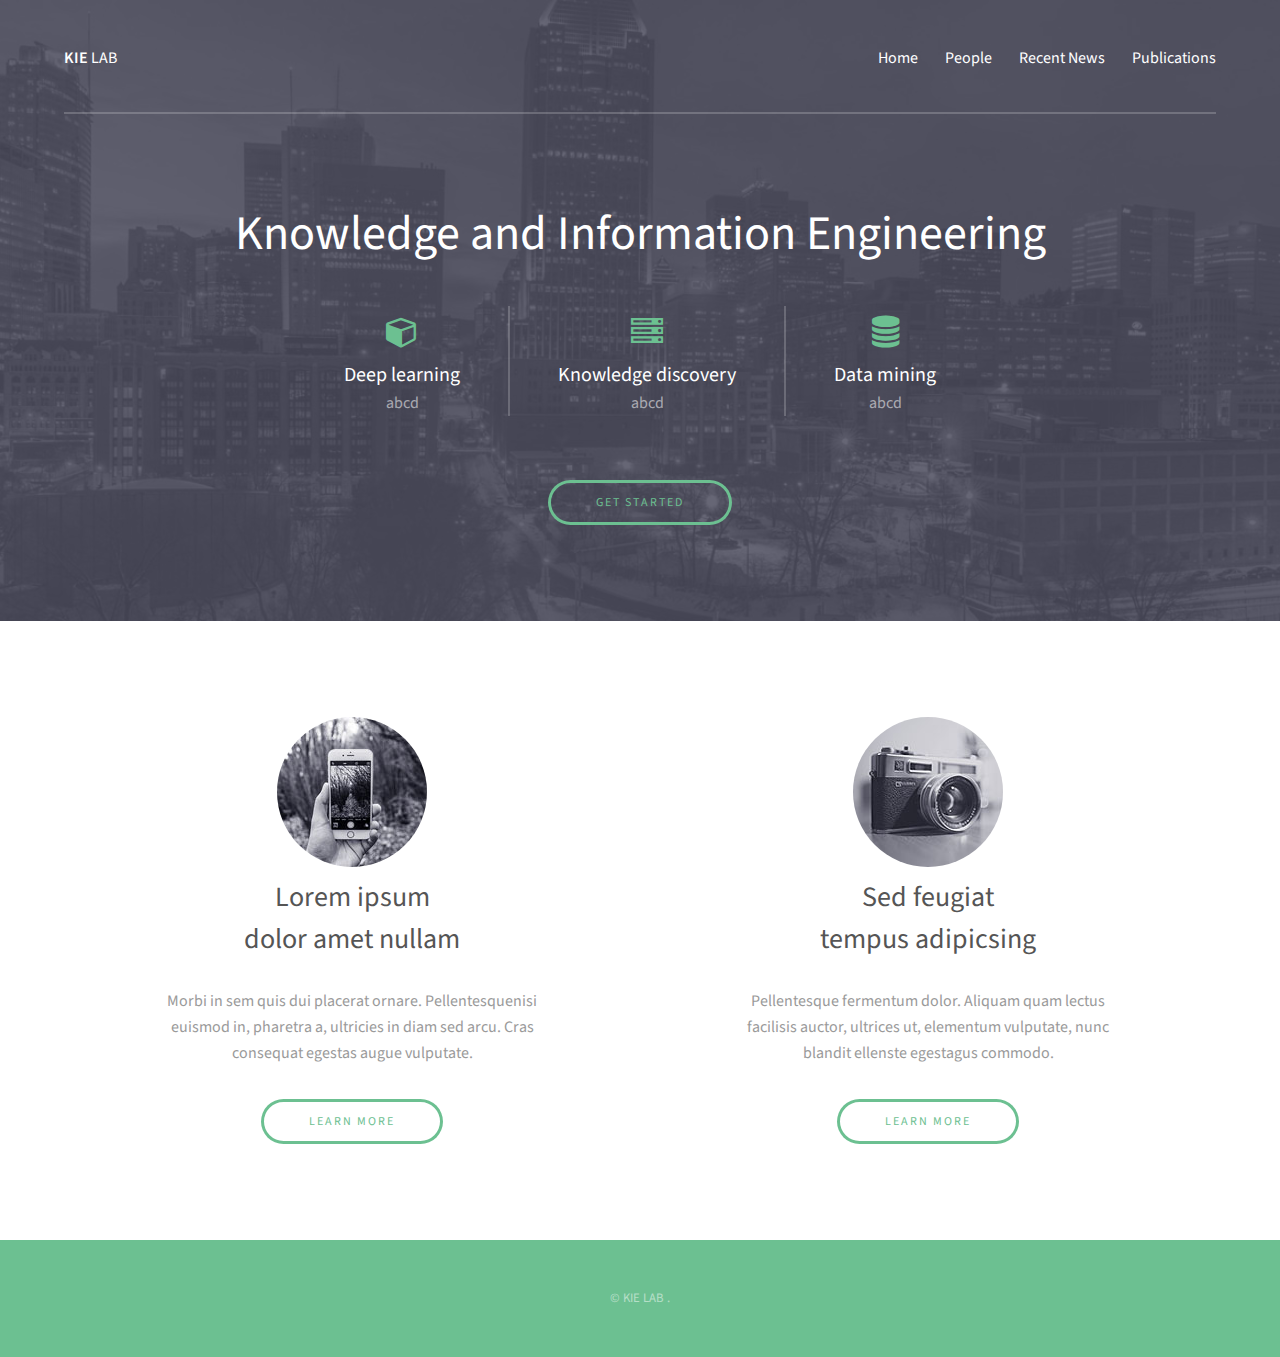
==== commit 730a3526: "Publications" ====
--- a/index.html
+++ b/index.html
@@ -6,7 +6,7 @@
 -->
 <html>
 	<head>
-		<title>Projection by TEMPLATED</title>
+		<title>KIE</title>
 		<meta charset="utf-8" />
 		<meta name="viewport" content="width=device-width, initial-scale=1" />
 		<link rel="stylesheet" href="assets/css/main.css" />
@@ -19,9 +19,9 @@
 					<a href="index.html" class="logo"><strong>KIE</strong> LAB</a>
 					<nav id="nav">
 						<a href="index.html">Home</a>
-						<a href="generic.html">People</a>
-						<a href="elements.html">Recent News</a>
-						<a href="elements.html"></a>
+						<a href="people.html">People</a>
+						<a href="news.html">Recent News</a>
+						<a href="publications.html">Publications</a>
 					</nav>
 					<a href="#navPanel" class="navPanelToggle"><span class="fa fa-bars"></span></a>
 				</div>
@@ -31,27 +31,27 @@
 			<section id="banner">
 				<div class="inner">
 					<header>
-						<h1>Welcome to Projection</h1>
+						<h1>Knowledge and Information Engineering</h1>
 					</header>
 
 					<div class="flex ">
 
 						<div>
-							<span class="icon fa-car"></span>
-							<h3>Aliquam</h3>
-							<p>Suspendisse amet ullamco</p>
+							<span class="icon fa-cube"></span>
+							<h3>Deep learning</h3>
+							<p>abcd</p>
 						</div>
 
 						<div>
-							<span class="icon fa-camera"></span>
-							<h3>Elementum</h3>
-							<p>Class aptent taciti ad litora</p>
+							<span class="icon fa-server"></span>
+							<h3>Knowledge discovery</h3>
+							<p>abcd</p>
 						</div>
 
 						<div>
-							<span class="icon fa-bug"></span>
-							<h3>Ultrices</h3>
-							<p>Nulla vitae mauris non felis</p>
+							<span class="icon fa-database"></span>
+							<h3>Data mining</h3>
+							<p>abcd</p>
 						</div>
 
 					</div>
@@ -99,7 +99,7 @@
 			<footer id="footer">
 				<div class="inner">
 					<div class="copyright">
-						copyright &copy; KIE LAB </a>.
+						&copy; KIE LAB </a>.
 					</div>
 
 				</div>
--- a/assets/css/main.css
+++ b/assets/css/main.css
@@ -3110,7 +3110,7 @@
 /* Footer */
 
 	#footer {
-		padding: 6em 0;
+		padding: 3em 0;
 		background: #6cc091;
 		color: #fff;
 		text-align: center;
@@ -3129,7 +3129,7 @@
 		#footer .copyright {
 			color: rgba(255, 255, 255, 0.5);
 			font-size: 0.8em;
-			margin: 0 0 2em 0;
+			margin: 0 0 0em 0;
 			padding: 0;
 		}
 
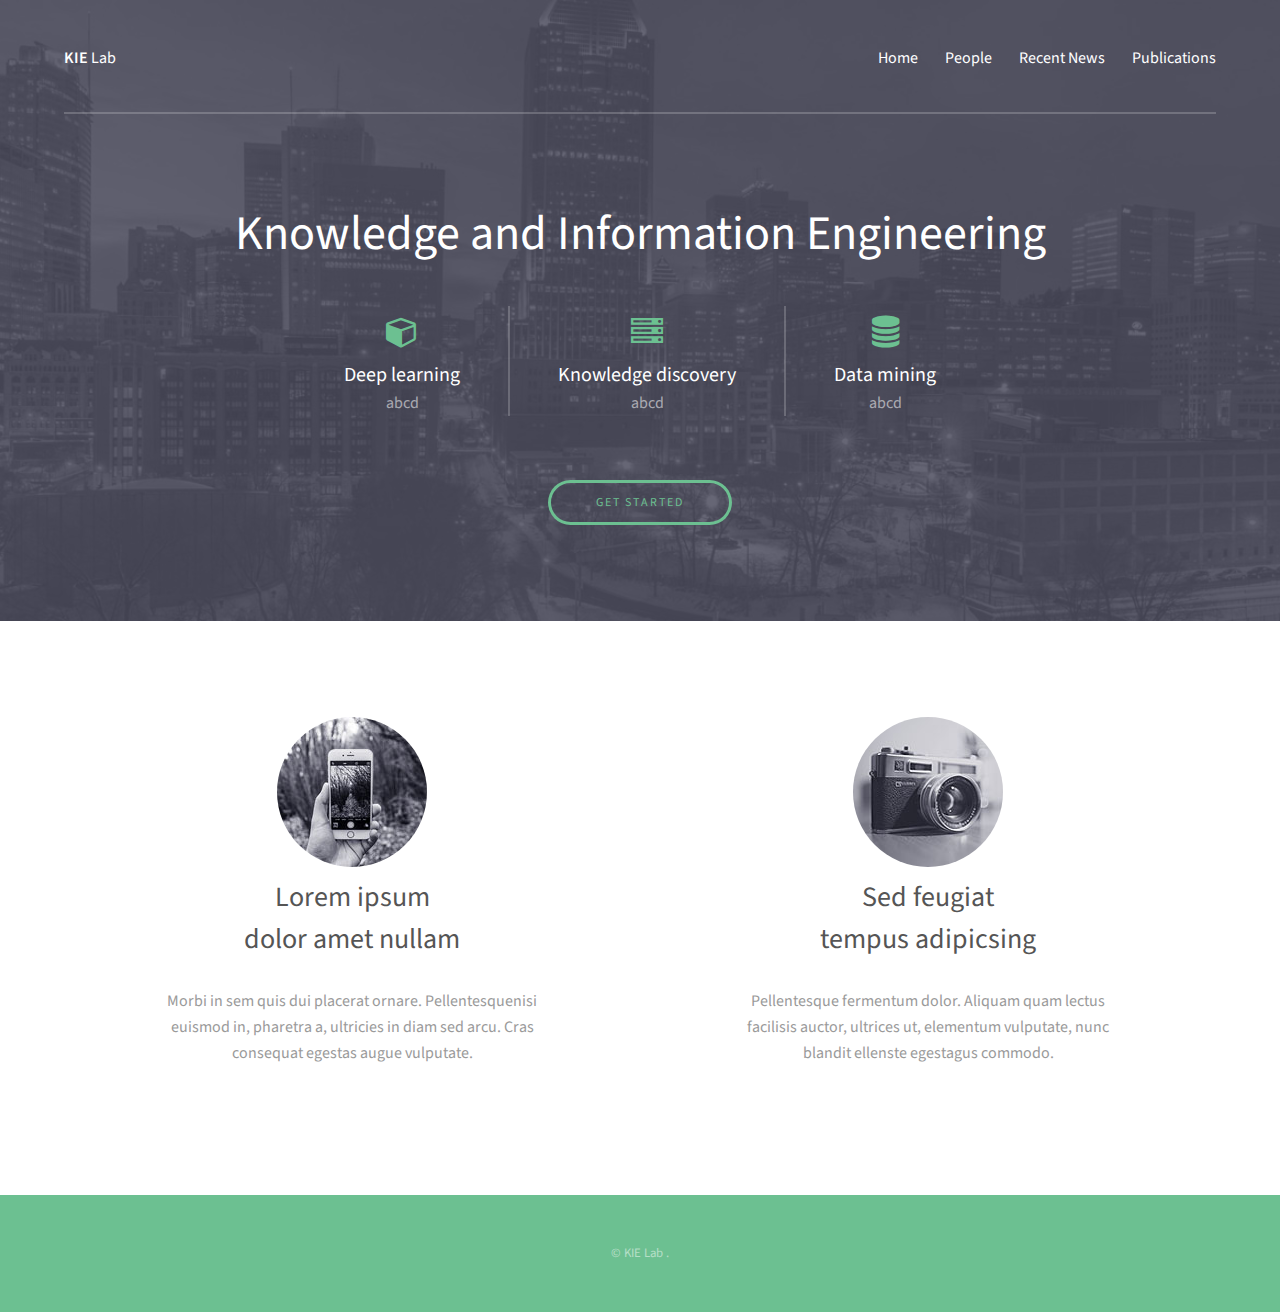
==== commit cf075ddd: "People" ====
--- a/index.html
+++ b/index.html
@@ -6,7 +6,7 @@
 -->
 <html>
 	<head>
-		<title>KIE</title>
+		<title>KIE Lab</title>
 		<meta charset="utf-8" />
 		<meta name="viewport" content="width=device-width, initial-scale=1" />
 		<link rel="stylesheet" href="assets/css/main.css" />
@@ -16,7 +16,7 @@
 		<!-- Header -->
 			<header id="header">
 				<div class="inner">
-					<a href="index.html" class="logo"><strong>KIE</strong> LAB</a>
+					<a href="index.html" class="logo"><strong>KIE</strong> Lab</a>
 					<nav id="nav">
 						<a href="index.html">Home</a>
 						<a href="people.html">People</a>
@@ -75,9 +75,6 @@
 								<h3>Lorem ipsum<br /> dolor amet nullam</h3>
 							</header>
 							<p>Morbi in sem quis dui placerat ornare. Pellentesquenisi<br />euismod in, pharetra a, ultricies in diam sed arcu. Cras<br />consequat  egestas augue vulputate.</p>
-							<footer>
-								<a href="#" class="button">Learn More</a>
-							</footer>
 						</article>
 						<article>
 							<div class="image round">
@@ -87,9 +84,6 @@
 								<h3>Sed feugiat<br /> tempus adipicsing</h3>
 							</header>
 							<p>Pellentesque fermentum dolor. Aliquam quam lectus<br />facilisis auctor, ultrices ut, elementum vulputate, nunc<br /> blandit ellenste egestagus commodo.</p>
-							<footer>
-								<a href="#" class="button">Learn More</a>
-							</footer>
 						</article>
 					</div>
 				</div>
@@ -99,7 +93,7 @@
 			<footer id="footer">
 				<div class="inner">
 					<div class="copyright">
-						&copy; KIE LAB </a>.
+						&copy; KIE Lab </a>.
 					</div>
 
 				</div>
--- a/assets/css/main.css
+++ b/assets/css/main.css
@@ -376,7 +376,7 @@
 	.\37 u, .\37 u\24 {
 		width: 58.3333333333%;
 		clear: none;
-		margin-left: 0;
+		margin-left: 30px;
 	}
 
 	.\36 u, .\36 u\24 {
@@ -2247,8 +2247,14 @@
 
 		.image.fit {
 			display: block;
-			margin: 0 0 2em 0;
+			margin: 0 0 1em 0;
 			width: 100%;
+		}
+		.image.fit ~ div {
+			text-align: center;
+		}
+		.image.fit ~ div:nth-child(2) {
+			font-weight: bold;
 		}
 
 			.image.fit img {
